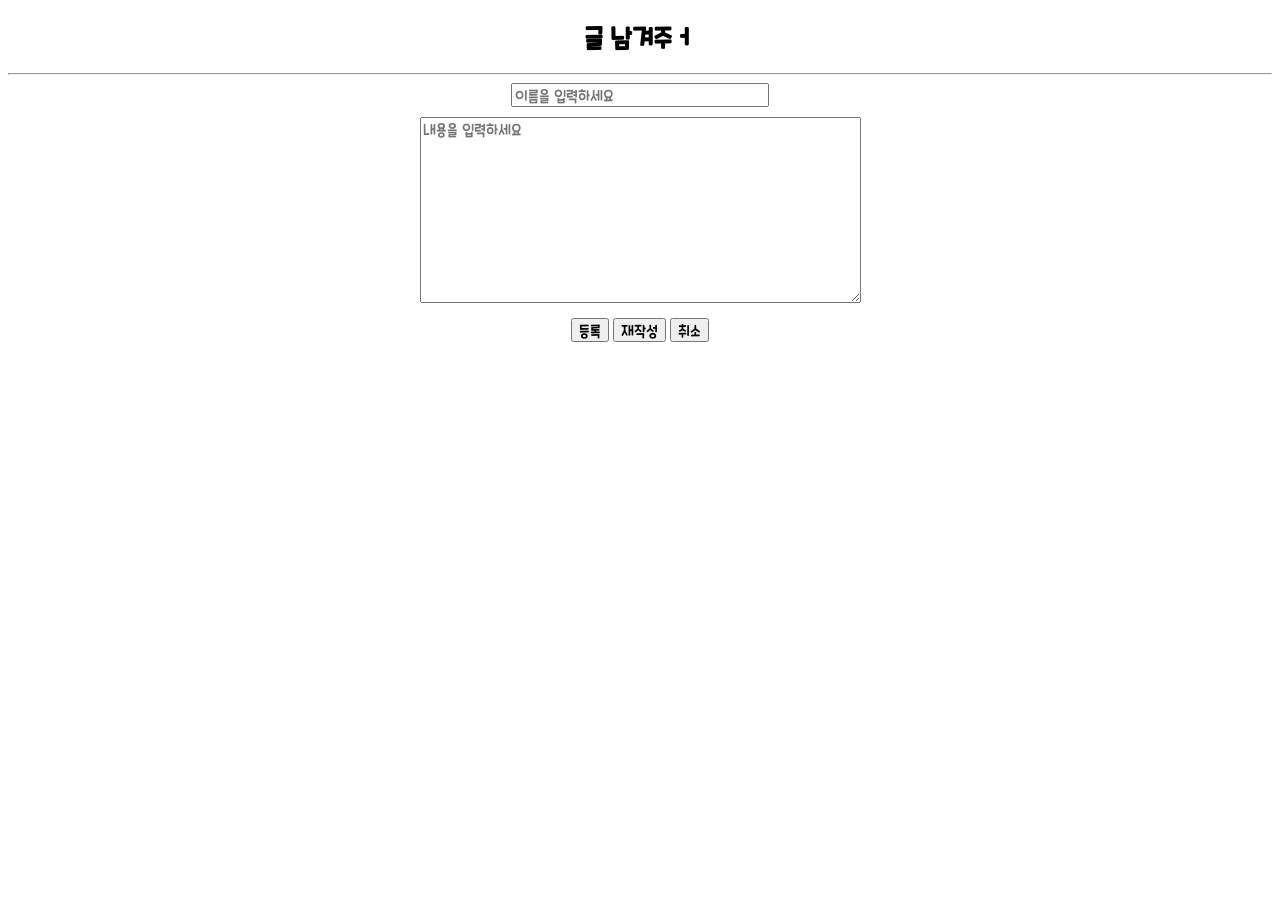
==== src/main/resources/static/visitorForm.html @ 9ed043ec "1commit" ====
<!doctype html>
<html lang="en">
<head>
    <meta charset="UTF-8">
    <meta name="viewport"
          content="width=device-width, user-scalable=no, initial-scale=1.0, maximum-scale=1.0, minimum-scale=1.0">
    <meta http-equiv="X-UA-Compatible" content="ie=edge">
    <title>방명록작성</title>
    <link rel="stylesheet" href="css/visitor.css">
</head>
<body>
    <h2>글 남겨주ㅓ</h2>
    <hr>
    <form action="/vinsert" method="post">
        <input type="text" name="name" placeholder="이름을 입력하세요" required/><br />
        <textarea name="memo" rows="10" cols="35" placeholder="내용을 입력하세요" required></textarea><br />
        <input type="submit" value="등록" />
        <input type="reset" value="재작성" />
        <input type="button" value="취소" onclick="location.href='visitorMain.html'" />
    </form>
</body>
</html>
---- src/main/resources/static/css/visitor.css ----
@charset "UTF-8";
@font-face {
    font-family: 'CookieRunOTF Regular' ;
    src :url('../fonts/CookieRun Regular.otf');
    font-style: normal;
    font-weight: normal;
}

*{
    font-family: 'CookieRunOTF Regular', serif;
    box-sizing: border-box;
}
body{
    text-align: center;
}
h1{
    text-shadow: 2px 2px 5px lime;
    font-size: 3em;
}
textarea{
    margin :10px;
}
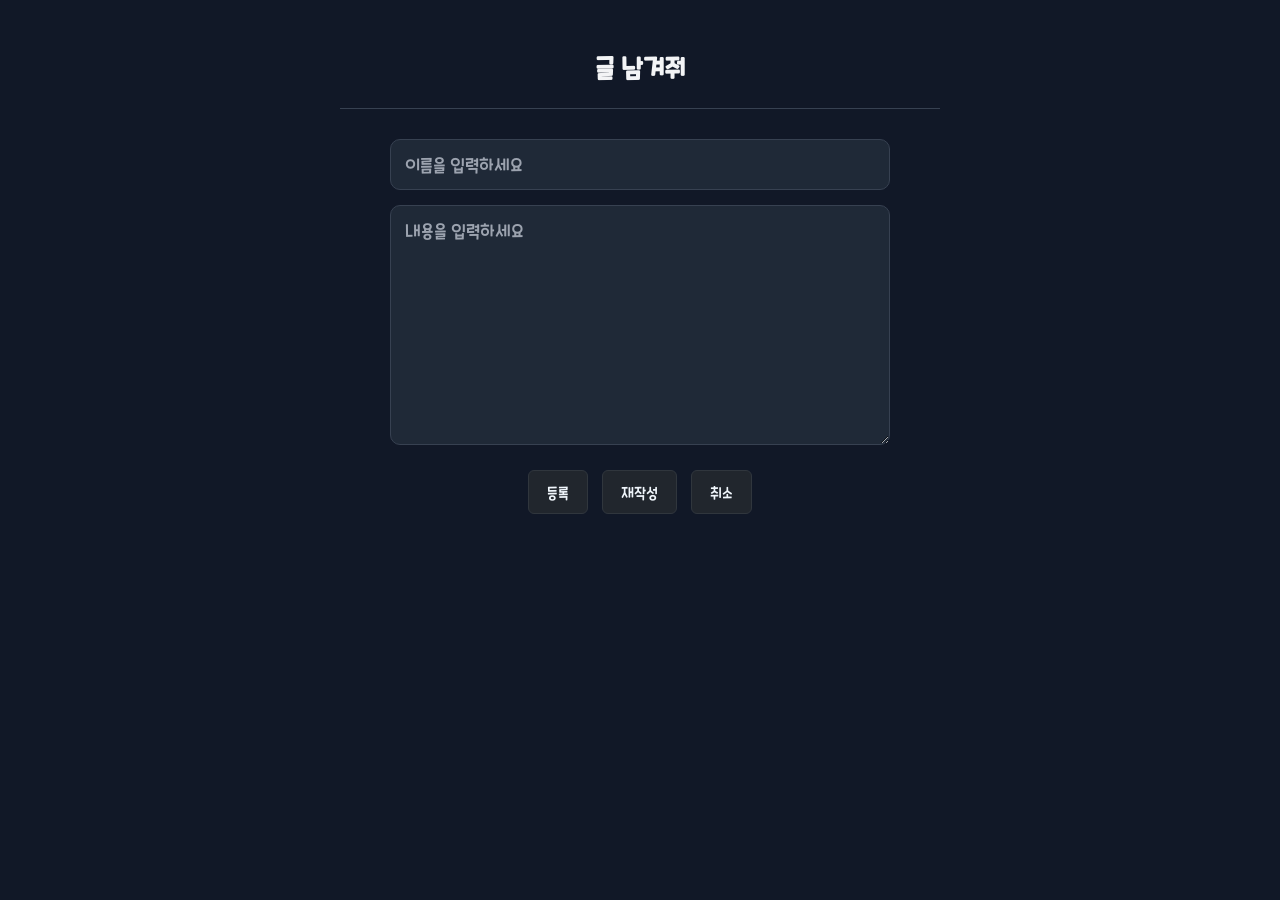
==== commit 70cc677e: "2commit" ====
--- a/src/main/resources/static/visitorForm.html
+++ b/src/main/resources/static/visitorForm.html
@@ -9,14 +9,16 @@
     <link rel="stylesheet" href="css/visitor.css">
 </head>
 <body>
-    <h2>글 남겨주ㅓ</h2>
+    <h2 class="tit">글 남겨줘</h2>
     <hr>
-    <form action="/vinsert" method="post">
-        <input type="text" name="name" placeholder="이름을 입력하세요" required/><br />
-        <textarea name="memo" rows="10" cols="35" placeholder="내용을 입력하세요" required></textarea><br />
-        <input type="submit" value="등록" />
-        <input type="reset" value="재작성" />
-        <input type="button" value="취소" onclick="location.href='visitorMain.html'" />
+    <form class="frm" action="/vinsert" method="post">
+        <input class="inp" type="text" name="name" placeholder="이름을 입력하세요" required /><br>
+        <textarea class="txt" name="memo" rows="10" cols="35"
+                  placeholder="내용을 입력하세요" required></textarea><br>
+        <input class="btn" type="submit" value="등록">
+        <input class="btn" type="reset" value="재작성">
+        <input class="btn" type="button" value="취소"
+               onclick="location.href='visitorMain.html'">
     </form>
 </body>
 </html>
--- a/src/main/resources/static/css/visitor.css
+++ b/src/main/resources/static/css/visitor.css
@@ -1,22 +1,104 @@
 @charset "UTF-8";
+
 @font-face {
-    font-family: 'CookieRunOTF Regular' ;
-    src :url('../fonts/CookieRun Regular.otf');
-    font-style: normal;
-    font-weight: normal;
+    font-family: 'CookieRun';
+    src: url('../fonts/CookieRun Regular.otf');
 }
 
-*{
-    font-family: 'CookieRunOTF Regular', serif;
+* {
+    margin: 0;
+    padding: 0;
     box-sizing: border-box;
+    font-family: 'CookieRun', sans-serif;
 }
-body{
+
+body {
+    background-color: #111827;
+    color: #f3f4f6;
     text-align: center;
+    padding: 50px;
 }
-h1{
-    text-shadow: 2px 2px 5px lime;
-    font-size: 3em;
+
+.title {
+    font-size: 2.5rem;
+    margin-bottom: 30px;
+    color: #ffffff;
 }
-textarea{
-    margin :10px;
+
+.home {
+    margin-top: 30px;
+}
+
+.move {
+    display: inline-block;
+    text-decoration: none;
+    background-color: #2563eb;
+    color: white;
+    padding: 12px 24px;
+    border-radius: 10px;
+    transition: 0.2s;
+}
+
+.move:hover {
+    background-color: #1d4ed8;
+}
+
+.frm {
+    max-width: 500px;
+    margin: 30px auto;
+}
+
+.inp,
+.txt {
+    width: 100%;
+    padding: 14px;
+    margin-bottom: 15px;
+    background-color: #1f2937;
+    border: 1px solid #374151;
+    border-radius: 10px;
+    color: white;
+    font-size: 1rem;
+}
+
+.inp::placeholder,
+.txt::placeholder {
+    color: #9ca3af;
+}
+
+.txt {
+    resize: vertical;
+    min-height: 200px;
+}
+
+.btn {
+    background-color: #374151;
+    color: #f3f4f6;
+    border: 1px solid #4b5563;
+    padding: 12px 18px;
+    border-radius: 10px;
+    cursor: pointer;
+    margin: 5px;
+    transition: 0.2s;
+}
+.move,
+.btn {
+    background: #21262d;
+    color: #f0f6fc;
+    border: 1px solid #30363d;
+    border-radius: 6px;
+}
+.btn:hover {
+    background-color: #4b5563;
+}
+
+hr {
+    border: none;
+    border-top: 1px solid #374151;
+    margin: 25px auto;
+    max-width: 600px;
+}
+
+a {
+    color: inherit;
+    text-decoration: none;
 }
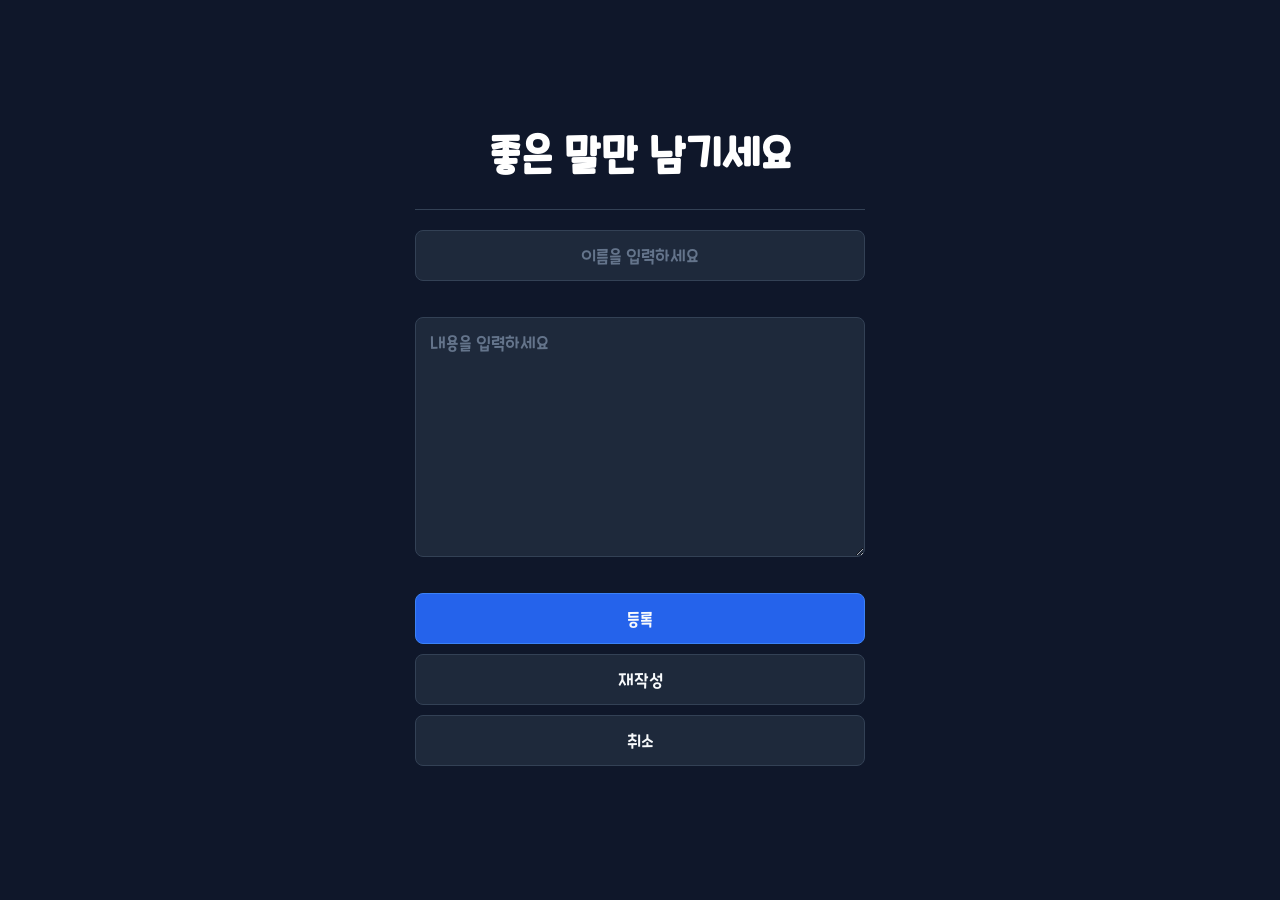
==== commit 2a81bb13: "1commit" ====
--- a/src/main/resources/static/visitorForm.html
+++ b/src/main/resources/static/visitorForm.html
@@ -9,7 +9,7 @@
     <link rel="stylesheet" href="css/visitor.css">
 </head>
 <body>
-    <h2 class="tit">글 남겨줘</h2>
+    <h2 class="tit">좋은 말만 남기세요</h2>
     <hr>
     <form class="frm" action="/vinsert" method="post">
         <input class="inp" type="text" name="name" placeholder="이름을 입력하세요" required /><br>
--- a/src/main/resources/static/css/visitor.css
+++ b/src/main/resources/static/css/visitor.css
@@ -12,93 +12,315 @@
     font-family: 'CookieRun', sans-serif;
 }
 
+/* ==========================================================================
+   [1] 공통 베이스 스타일 (메인, 작성 폼, 홈 화면 통합 배경 설정)
+   ========================================================================== */
 body {
-    background-color: #111827;
+    background-color: #0f172a;
     color: #f3f4f6;
     text-align: center;
-    padding: 50px;
-}
-
-.title {
-    font-size: 2.5rem;
-    margin-bottom: 30px;
-    color: #ffffff;
-}
-
-.home {
-    margin-top: 30px;
-}
-
-.move {
-    display: inline-block;
-    text-decoration: none;
-    background-color: #2563eb;
-    color: white;
-    padding: 12px 24px;
-    border-radius: 10px;
-    transition: 0.2s;
-}
-
-.move:hover {
-    background-color: #1d4ed8;
-}
-
-.frm {
-    max-width: 500px;
-    margin: 30px auto;
-}
-
-.inp,
-.txt {
-    width: 100%;
-    padding: 14px;
-    margin-bottom: 15px;
-    background-color: #1f2937;
-    border: 1px solid #374151;
-    border-radius: 10px;
-    color: white;
-    font-size: 1rem;
-}
-
-.inp::placeholder,
-.txt::placeholder {
-    color: #9ca3af;
-}
-
-.txt {
-    resize: vertical;
-    min-height: 200px;
-}
-
-.btn {
-    background-color: #374151;
-    color: #f3f4f6;
-    border: 1px solid #4b5563;
-    padding: 12px 18px;
-    border-radius: 10px;
-    cursor: pointer;
-    margin: 5px;
-    transition: 0.2s;
-}
-.move,
-.btn {
-    background: #21262d;
-    color: #f0f6fc;
-    border: 1px solid #30363d;
-    border-radius: 6px;
-}
-.btn:hover {
-    background-color: #4b5563;
-}
-
-hr {
-    border: none;
-    border-top: 1px solid #374151;
-    margin: 25px auto;
-    max-width: 600px;
+    padding: 0;
+    margin: 0;
+    display: flex;
+    flex-direction: column;
+    justify-content: center;
+    align-items: center;
+    min-height: 100vh;
 }
 
 a {
     color: inherit;
     text-decoration: none;
+    width: 100%;
+    max-width: 450px;
+    display: inline-block;
+}
+
+hr {
+    border: none;
+    border-top: 1px solid #334155;
+    margin: 20px auto;
+    width: 100%;
+    max-width: 450px;
+}
+
+/* ==========================================================================
+   [2] 메인 & 작성 폼 & 홈 페이지 요소 스타일 (태그/클래스 변경 없음)
+   ========================================================================== */
+.tit {
+    font-size: 2.5rem;
+    color: #ffffff;
+    margin-bottom: 10px;
+    font-weight: bold;
+}
+
+.frm {
+    width: 100%;
+    max-width: 450px;
+    margin: 0 auto;
+    display: flex;
+    flex-direction: column;
+    gap: 0; /* 내부 마진 제어용 */
+}
+
+.inp,
+.txt {
+    width: 100%;
+    padding: 14px;
+    margin-bottom: 15px;
+    background-color: #1e293b;
+    border: 1px solid #334155;
+    border-radius: 8px;
+    color: #ffffff;
+    font-size: 1rem;
+    text-align: center;
+}
+
+.txt {
+    resize: vertical;
+    min-height: 180px;
+    text-align: left; /* 본문은 왼쪽부터 정렬 */
+}
+
+.inp::placeholder,
+.txt::placeholder {
+    color: #64748b;
+}
+
+.inp:focus,
+.txt:focus {
+    outline: none;
+    border-color: #38bdf8;
+}
+
+.btn {
+    width: 100%;
+    max-width: 450px;
+    background-color: #1e293b;
+    color: #f8fafc;
+    border: 1px solid #334155;
+    padding: 14px;
+    font-size: 1rem;
+    border-radius: 8px;
+    cursor: pointer;
+    margin-bottom: 10px;
+    transition: all 0.2s;
+}
+
+.btn:hover {
+    background-color: #2d3748;
+    border-color: #4a5568;
+}
+
+/* 검색 폼 전용 정렬 및 버튼 색상 차별화 */
+form[action="/vsearch"] {
+    width: 100%;
+    max-width: 450px;
+    display: flex;
+    flex-direction: column;
+    gap: 12px;
+}
+
+form[action="/vsearch"] .btn {
+    background-color: #334155;
+    border-color: #475569;
+    margin: 0;
+}
+
+form[action="/vsearch"] .btn:hover {
+    background-color: #475569;
+    border-color: #64748b;
+}
+
+/* 작성 폼 하단 등록/재작성/취소 버튼 정렬 */
+.frm .btn {
+    margin-bottom: 10px;
+}
+
+.frm .btn[type="submit"] {
+    background-color: #2563eb;
+    border-color: #3b82f6;
+}
+
+.frm .btn[type="submit"]:hover {
+    background-color: #1d4ed8;
+}
+
+/* 홈(index.html) 전용 스타일 */
+.home {
+    width: 100%;
+    max-width: 450px;
+    margin-top: 10px;
+}
+
+.move {
+    display: block;
+    width: 100%;
+    background-color: #2563eb;
+    color: #ffffff;
+    padding: 14px;
+    font-size: 1rem;
+    border-radius: 8px;
+    transition: 0.2s;
+    font-weight: bold;
+}
+
+.move:hover {
+    background-color: #1d4ed8;
+}
+
+
+/* ==========================================================================
+   [3] 방명록 목록 페이지 격리 스타일 (visitorView.html 전용)
+   ========================================================================== */
+body.bg-night {
+    display: flex;
+    flex-direction: column;
+    justify-content: flex-start;
+    align-items: center;
+    text-align: left;
+    padding: 40px 20px;
+    min-height: 100vh;
+    font-family: 'Malgun Gothic', sans-serif;
+}
+
+.bg-night .container {
+    width: 100%;
+    max-width: 900px;
+}
+
+.bg-night .title {
+    text-align: center;
+    font-size: 2rem;
+    color: #e2e8f0;
+    margin-bottom: 20px;
+}
+
+.bg-night .divider {
+    border: none;
+    border-top: 1px solid #334155;
+    margin: 20px 0;
+    max-width: 100%;
+}
+
+.bg-night .v-table {
+    width: 100%;
+    border-collapse: collapse;
+    margin-top: 10px;
+    table-layout: fixed;
+}
+
+.bg-night .v-row {
+    border-bottom: 1px solid #1e293b;
+}
+
+.bg-night .v-row:hover {
+    background-color: #1e293b;
+}
+
+.bg-night .v-table td {
+    padding: 12px 10px;
+    font-size: 0.95rem;
+    vertical-align: middle;
+}
+
+.bg-night .v-name {
+    font-weight: bold;
+    color: #38bdf8;
+    width: 15%;
+    word-break: break-all;
+}
+
+.bg-night .v-date {
+    color: #94a3b8;
+    font-size: 0.85rem;
+    width: 30%;
+}
+
+.bg-night .v-memo {
+    color: #cbd5e1;
+    width: 41%;
+    word-break: break-all;
+}
+
+.bg-night .v-btn-del,
+.bg-night .v-btn-mod {
+    width: 7%;
+    text-align: center;
+}
+
+.bg-night .icon-wrap {
+    display: flex;
+    flex-direction: column;
+    align-items: center;
+    justify-content: center;
+    cursor: pointer;
+    gap: 4px;
+    background: none;
+    border: none;
+    padding: 0;
+    width: 100%;
+}
+
+.bg-night .icon-wrap span {
+    font-size: 0.75rem;
+    color: #94a3b8;
+    transition: color 0.2s;
+}
+
+.bg-night .icon-button {
+    display: inline-flex;
+}
+
+.bg-night .v-icon {
+    width: 24px;
+    height: auto;
+    transition: transform 0.2s, filter 0.2s;
+    filter: invert(1) opacity(0.7);
+}
+
+.bg-night .v-btn-mod .icon-wrap:hover .v-icon {
+    transform: scale(1.15);
+    filter: invert(1) drop-shadow(0 0 6px #fbbf24);
+}
+
+.bg-night .v-btn-mod .icon-wrap:hover span {
+    color: #fbbf24;
+}
+
+.bg-night .v-btn-del .icon-wrap:hover .v-icon {
+    transform: scale(1.15);
+    filter: invert(1) drop-shadow(0 0 6px #f87171);
+}
+
+.bg-night .v-btn-del .icon-wrap:hover span {
+    color: #f87171;
+}
+
+.bg-night .msg {
+    text-align: center;
+    color: #34d399;
+    margin: 15px 0;
+}
+
+.bg-night .btn-box {
+    text-align: center;
+    margin-top: 25px;
+    width: 100%;
+}
+
+.bg-night .btn-main {
+    background-color: #334155;
+    color: #f8fafc;
+    border: 1px solid #475569;
+    padding: 10px 20px;
+    font-size: 0.9rem;
+    border-radius: 6px;
+    cursor: pointer;
+    transition: all 0.2s;
+}
+
+.bg-night .btn-main:hover {
+    background-color: #475569;
+    border-color: #64748b;
 }
